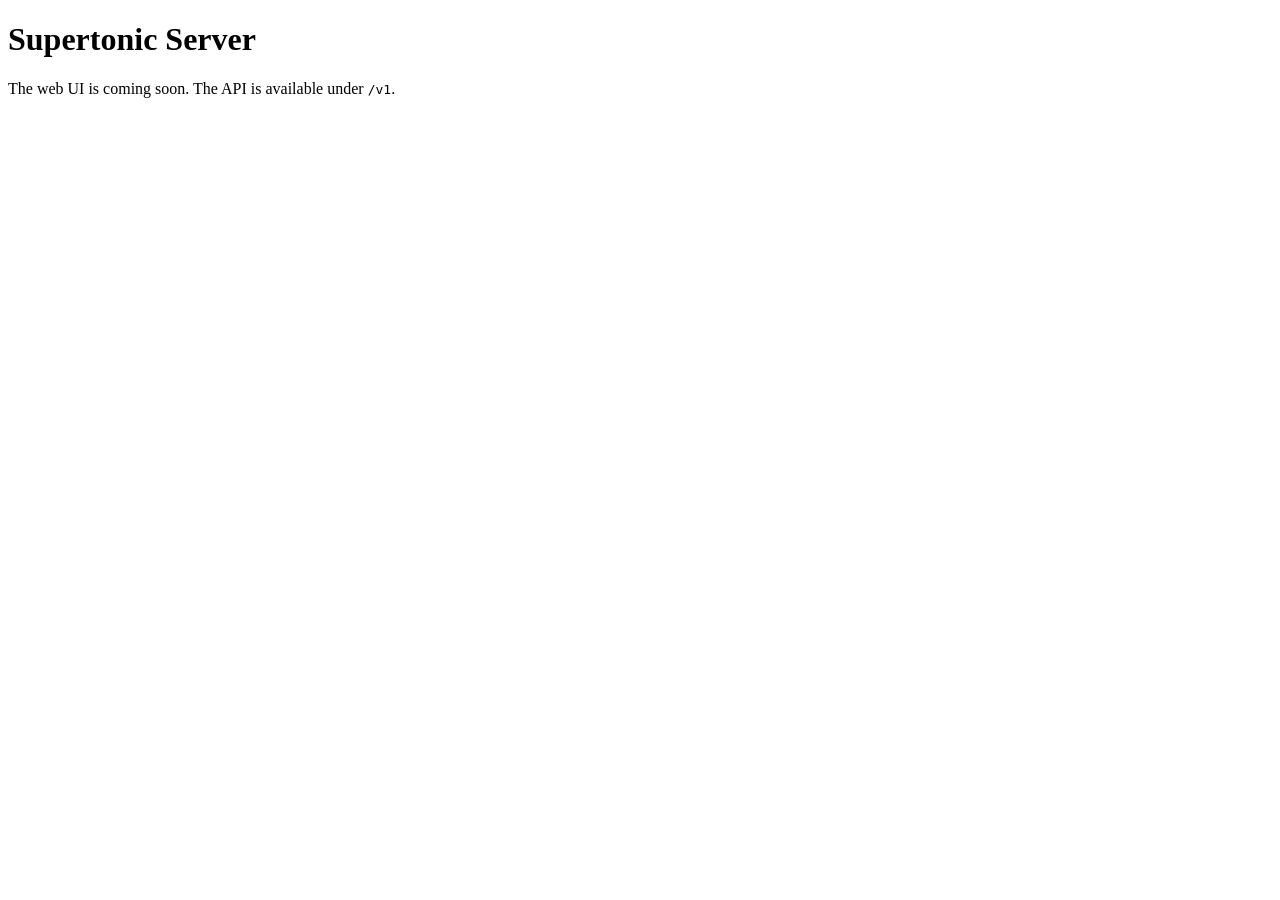
==== src/supertonic_server/web/index.html @ a16a4809 "feat: app factory, auth, error shape, health and languages Co-Authored-By: Claude Opus 5.5 <noreply@" ====
<!doctype html>
<html lang="en">
  <head>
    <meta charset="utf-8" />
    <meta name="viewport" content="width=device-width, initial-scale=1" />
    <title>Supertonic Server</title>
  </head>
  <body>
    <h1>Supertonic Server</h1>
    <p>The web UI is coming soon. The API is available under <code>/v1</code>.</p>
  </body>
</html>
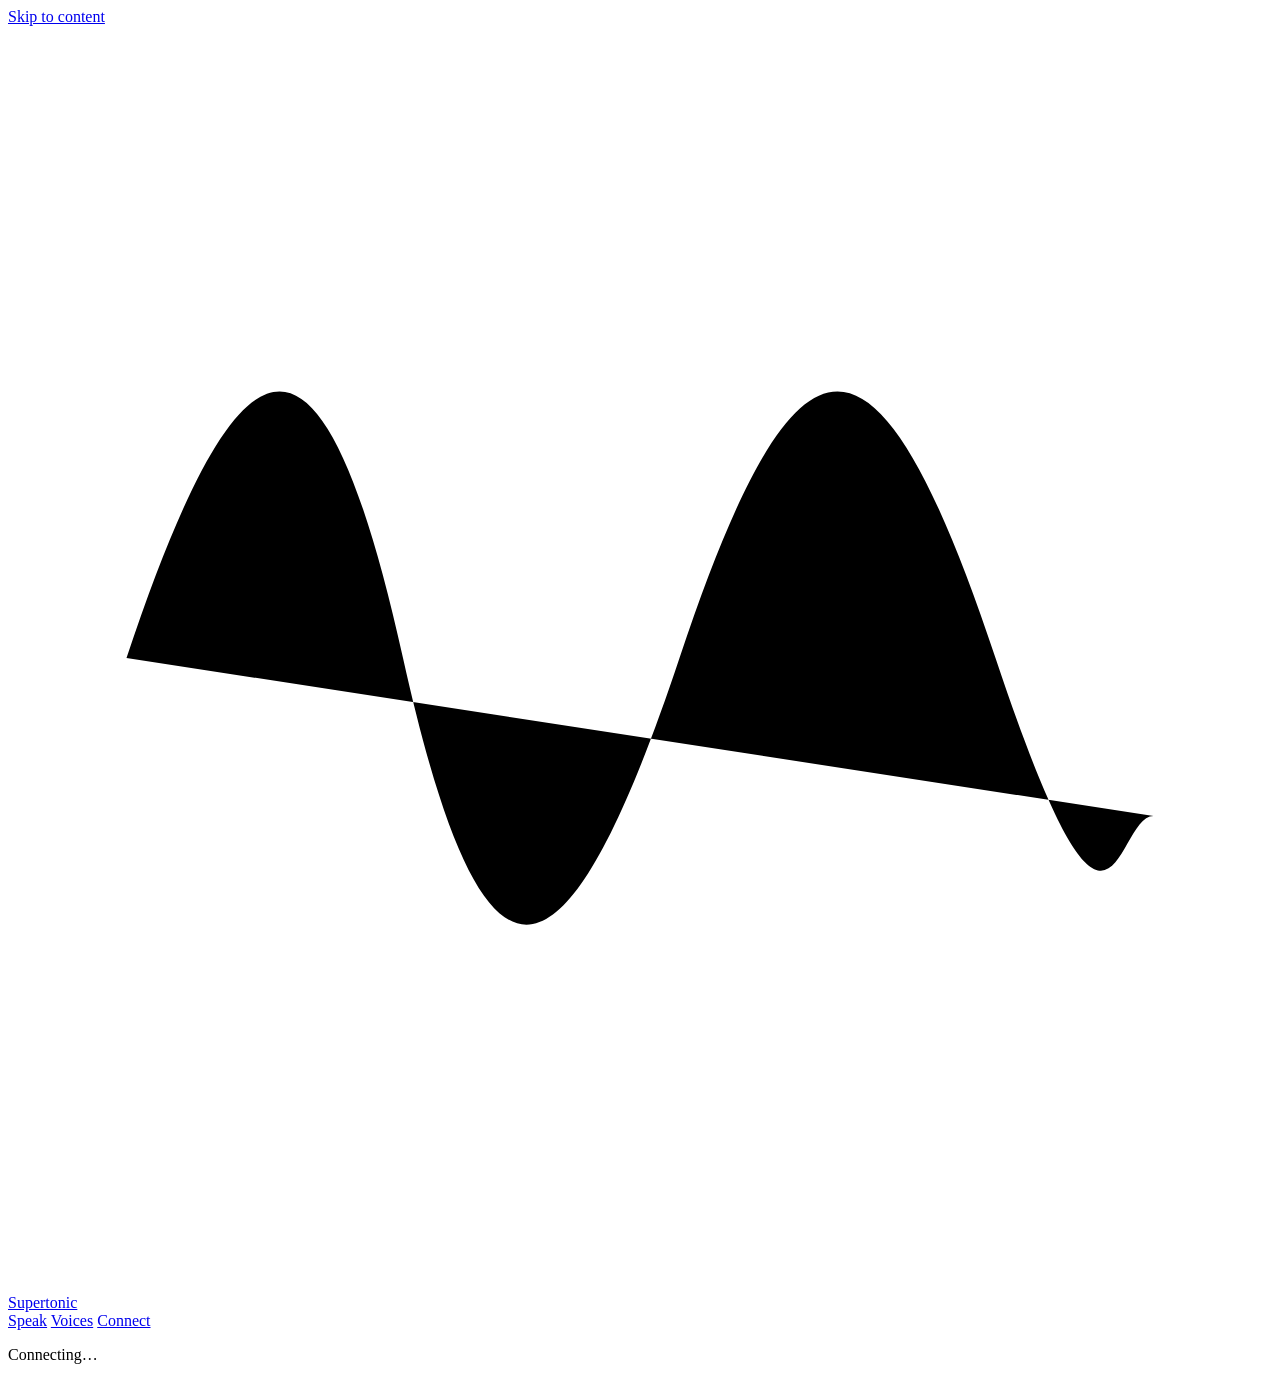
==== commit 4594bc21: "feat: web UI for speaking, voice library and connection snippets Static Speak, Voices and Connect sc" ====
--- a/src/supertonic_server/web/index.html
+++ b/src/supertonic_server/web/index.html
@@ -3,10 +3,48 @@
   <head>
     <meta charset="utf-8" />
     <meta name="viewport" content="width=device-width, initial-scale=1" />
-    <title>Supertonic Server</title>
+    <meta name="color-scheme" content="light dark" />
+    <title>Supertonic Studio</title>
+    <link rel="icon" href="data:image/svg+xml,%3Csvg xmlns='http://www.w3.org/2000/svg' viewBox='0 0 32 32'%3E%3Crect width='32' height='32' rx='8' fill='%233050d8'/%3E%3Cpath d='M5 16c3-9 5-9 7 0s4 9 7 0 5-9 8 0' fill='none' stroke='%23fff' stroke-width='3' stroke-linecap='round'/%3E%3C/svg%3E" />
+    <link rel="stylesheet" href="/styles.css" />
+    <script type="module" src="/js/app.js"></script>
   </head>
   <body>
-    <h1>Supertonic Server</h1>
-    <p>The web UI is coming soon. The API is available under <code>/v1</code>.</p>
+    <a class="skip" href="#main">Skip to content</a>
+    <header class="masthead">
+      <a class="brand" href="#/speak" aria-label="Supertonic Studio, go to Speak">
+        <svg class="brand-mark" viewBox="0 0 32 32" aria-hidden="true">
+          <path d="M3 16c3-9 5-9 7 0s4 9 7 0 5-9 8 0 3 4 4 4" />
+        </svg>
+        <span class="brand-name">Supertonic</span>
+      </a>
+      <nav class="tabs" aria-label="Sections">
+        <a href="#/speak" data-route="speak">Speak</a>
+        <a href="#/voices" data-route="voices">Voices</a>
+        <a href="#/connect" data-route="connect">Connect</a>
+      </nav>
+      <p class="server-status" id="server-status" aria-live="polite">Connecting…</p>
+    </header>
+
+    <main id="main" tabindex="-1">
+      <section id="view-speak" class="view" aria-labelledby="speak-title" hidden></section>
+      <section id="view-voices" class="view" aria-labelledby="voices-title" hidden></section>
+      <section id="view-connect" class="view" aria-labelledby="connect-title" hidden></section>
+      <noscript><p class="notice">This page needs JavaScript. The API is available under <code>/v1</code>.</p></noscript>
+    </main>
+
+    <dialog id="key-dialog" aria-labelledby="key-dialog-title">
+      <form method="dialog" class="key-form">
+        <h2 id="key-dialog-title">API key required</h2>
+        <p>This server asks for an API key. It is kept in this browser only and sent as a Bearer token.</p>
+        <label for="key-input">API key</label>
+        <input id="key-input" name="key" type="password" autocomplete="off" spellcheck="false" required />
+        <p class="field-error" id="key-error" role="alert"></p>
+        <div class="row end">
+          <button type="button" class="btn ghost" value="cancel" id="key-cancel">Cancel</button>
+          <button type="submit" class="btn primary" value="save">Save key</button>
+        </div>
+      </form>
+    </dialog>
   </body>
 </html>
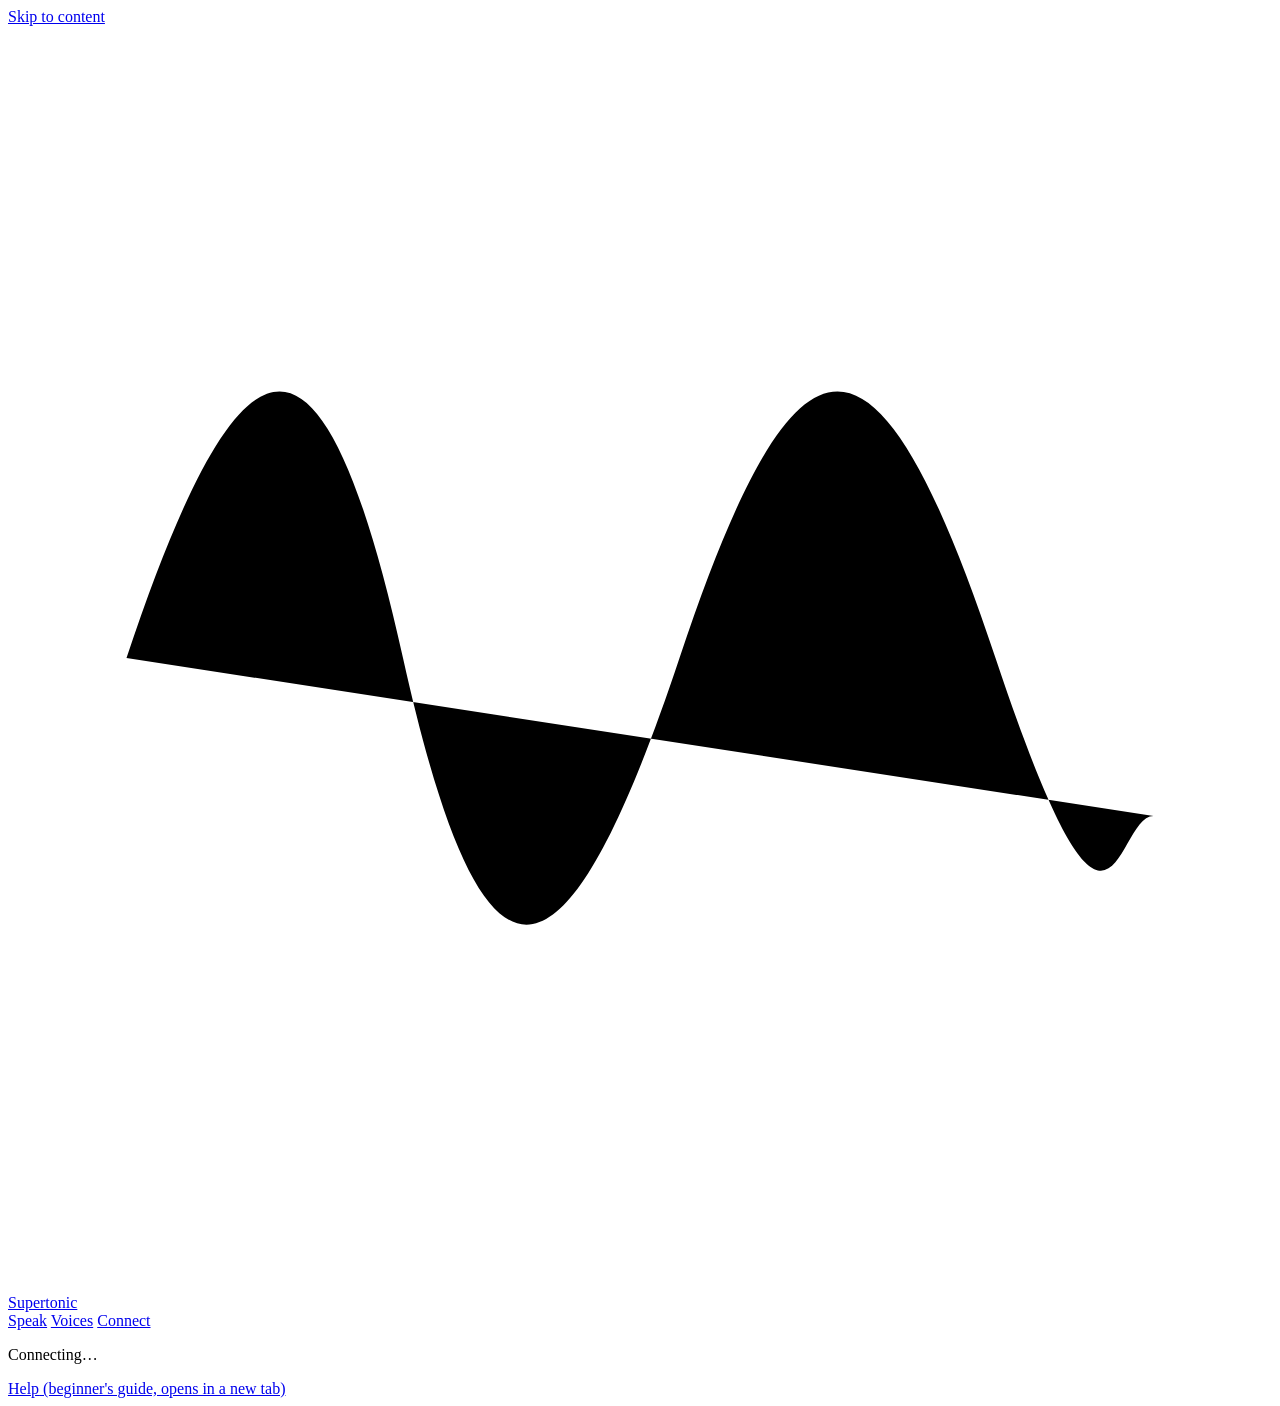
==== commit e3626156: "feat(web): plain-language Studio for first-time users - Welcome card on Speak with the three things " ====
--- a/src/supertonic_server/web/index.html
+++ b/src/supertonic_server/web/index.html
@@ -7,6 +7,11 @@
     <title>Supertonic Studio</title>
     <link rel="icon" href="data:image/svg+xml,%3Csvg xmlns='http://www.w3.org/2000/svg' viewBox='0 0 32 32'%3E%3Crect width='32' height='32' rx='8' fill='%233050d8'/%3E%3Cpath d='M5 16c3-9 5-9 7 0s4 9 7 0 5-9 8 0' fill='none' stroke='%23fff' stroke-width='3' stroke-linecap='round'/%3E%3C/svg%3E" />
     <link rel="stylesheet" href="/styles.css" />
+    <link rel="stylesheet" href="/css/controls.css" />
+    <link rel="stylesheet" href="/css/screens.css" />
+    <link rel="stylesheet" href="/css/new-voice.css" />
+    <link rel="stylesheet" href="/css/guide.css" />
+    <link rel="stylesheet" href="/css/responsive.css" />
     <script type="module" src="/js/app.js"></script>
   </head>
   <body>
@@ -23,21 +28,34 @@
         <a href="#/voices" data-route="voices">Voices</a>
         <a href="#/connect" data-route="connect">Connect</a>
       </nav>
-      <p class="server-status" id="server-status" aria-live="polite">Connecting…</p>
+      <div class="mast-side">
+        <p class="server-status" id="server-status" aria-live="polite">Connecting…</p>
+        <a
+          class="help-link"
+          href="https://github.com/saifulbabo67646/supertonic/blob/main/docs/getting-started.md"
+          target="_blank"
+          rel="noopener"
+          >Help<span class="visually-hidden"> (beginner's guide, opens in a new tab)</span></a
+        >
+      </div>
     </header>
 
     <main id="main" tabindex="-1">
       <section id="view-speak" class="view" aria-labelledby="speak-title" hidden></section>
       <section id="view-voices" class="view" aria-labelledby="voices-title" hidden></section>
+      <section id="view-new-voice" class="view" aria-labelledby="new-voice-title" hidden></section>
       <section id="view-connect" class="view" aria-labelledby="connect-title" hidden></section>
-      <noscript><p class="notice">This page needs JavaScript. The API is available under <code>/v1</code>.</p></noscript>
+      <noscript><p class="notice">Supertonic Studio needs JavaScript. Turn it on in your browser settings and reload this page.</p></noscript>
     </main>
 
     <dialog id="key-dialog" aria-labelledby="key-dialog-title">
       <form method="dialog" class="key-form">
-        <h2 id="key-dialog-title">API key required</h2>
-        <p>This server asks for an API key. It is kept in this browser only and sent as a Bearer token.</p>
-        <label for="key-input">API key</label>
+        <h2 id="key-dialog-title">Access key needed</h2>
+        <p>
+          This Supertonic server is protected with an access key (also called an API key), like a
+          password. Ask the person who set it up for the key. It is saved in this browser only.
+        </p>
+        <label for="key-input">Access key</label>
         <input id="key-input" name="key" type="password" autocomplete="off" spellcheck="false" required />
         <p class="field-error" id="key-error" role="alert"></p>
         <div class="row end">
